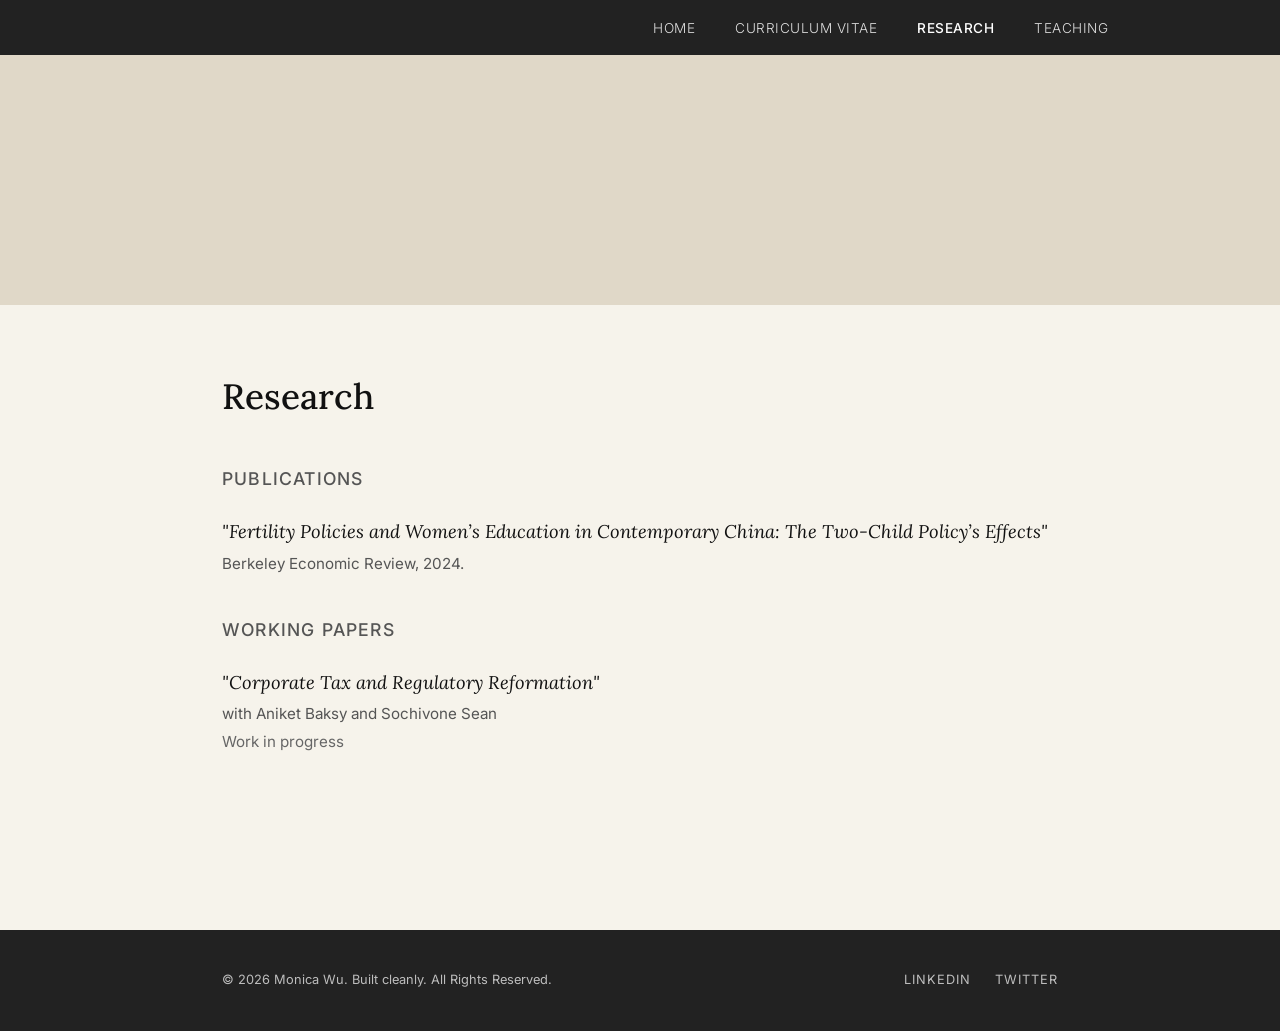
==== research.html @ ae2a8558 "refactor: split single-page layout into multi-page layout (Home, Research, Teaching)" ====
<!DOCTYPE html>
<html lang="en">

<head>
    <meta charset="UTF-8">
    <meta name="viewport" content="width=device-width, initial-scale=1.0">
    <title>Research | Monica Wu</title>
    <link rel="stylesheet" href="style.css">
    <link rel="preconnect" href="https://fonts.googleapis.com">
    <link rel="preconnect" href="https://fonts.gstatic.com" crossorigin>
    <link
        href="https://fonts.googleapis.com/css2?family=Lora:ital,wght@0,400;0,500;0,600;1,400&family=Inter:wght@300;400;500&display=swap"
        rel="stylesheet">
</head>

<body>
    <header class="navbar">
        <div class="nav-container">
            <ul class="nav-links">
                <li><a href="index.html">Home</a></li>
                <li><a href="CV_Monica_Wu.pdf" target="_blank">Curriculum Vitae</a></li>
                <li><a href="research.html" class="active">Research</a></li>
                <li><a href="teaching.html">Teaching</a></li>
            </ul>
        </div>
    </header>

    <div class="hero-banner"></div>

    <main class="container page-content fade-in">
        <section class="content-section" style="border-top: none; padding-top: 0;">
            <h2 class="section-title">Research</h2>

            <div class="research-category">
                <h3>Publications</h3>
                <div class="paper-item">
                    <a href="#" class="paper-title">"Fertility Policies and Women’s Education in Contemporary China: The
                        Two-Child Policy’s Effects"</a>
                    <p class="paper-authors">Berkeley Economic Review, 2024.</p>
                </div>
            </div>

            <div class="research-category" style="margin-top: 2.5rem;">
                <h3>Working Papers</h3>
                <div class="paper-item">
                    <a href="#" class="paper-title">"Corporate Tax and Regulatory Reformation"</a>
                    <p class="paper-authors">with Aniket Baksy and Sochivone Sean</p>
                    <p class="paper-status">Work in progress</p>
                </div>
            </div>
        </section>
    </main>

    <footer>
        <div class="footer-content">
            <p>© 2026 Monica Wu. Built cleanly. All Rights Reserved.</p>
            <div class="social-links">
                <a href="#" title="LinkedIn">LinkedIn</a>
                <a href="#" title="Twitter">Twitter</a>
            </div>
        </div>
    </footer>

    <script src="script.js"></script>
</body>

</html>
---- style.css ----
:root {
    --bg-color: #f6f3eb;
    /* Soft beige, mimicking the Wix template (#EBE0CF) */
    --header-bg: #222222;
    /* Charcoal black */
    --text-main: #333333;
    --text-light: #555555;
    --accent-color: #111111;
    --font-serif: 'Lora', Georgia, serif;
    --font-sans: 'Inter', Helvetica, Arial, sans-serif;
}

* {
    margin: 0;
    padding: 0;
    box-sizing: border-box;
}

html {
    scroll-behavior: smooth;
    font-family: var(--font-sans);
    background-color: var(--bg-color);
    color: var(--text-main);
    line-height: 1.6;
}

/* Typography styles */
h1,
h2,
h3,
.name,
.section-title,
.paper-title {
    font-family: var(--font-serif);
    color: var(--text-main);
    font-weight: normal;
    /* Academic styles usually rely on styling over bolding */
}

a {
    text-decoration: none;
    color: inherit;
    transition: color 0.3s ease;
}

a:hover {
    color: #777;
}

/* Utility classes */
.container {
    max-width: 900px;
    margin: 0 auto;
    padding: 4rem 2rem;
}

/* Header & Nav */
.navbar {
    background-color: var(--header-bg);
    position: sticky;
    top: 0;
    width: 100%;
    z-index: 1000;
}

.nav-container {
    max-width: 1000px;
    margin: 0 auto;
    padding: 0 2rem;
    height: 55px;
    display: flex;
    align-items: center;
    justify-content: flex-end;
    /* Align links to the right */
}

.nav-links {
    display: flex;
    list-style: none;
    gap: 2.5rem;
}

.nav-links a {
    color: #ffffff;
    font-family: var(--font-sans);
    font-size: 0.85rem;
    font-weight: 300;
    letter-spacing: 0.5px;
    opacity: 0.85;
    text-transform: uppercase;
}

.nav-links a:hover,
.nav-links a.active {
    opacity: 1;
    font-weight: 500;
}

/* Hero Banner */
.hero-banner {
    width: 100%;
    height: 250px;
    background-color: #e0d8c8;
    background-image: url('https://upload.wikimedia.org/wikipedia/commons/thumb/1/1a/Old_Arts_Building%2C_Melbourne_University.jpg/1200px-Old_Arts_Building%2C_Melbourne_University.jpg');
    background-size: cover;
    background-position: center 30%;
}

/* Profile Section (Home) */
.profile-section {
    display: flex;
    gap: 4rem;
    margin-bottom: 5rem;
    align-items: flex-start;
}

.profile-left {
    flex: 0 0 280px;
}

.profile-img {
    width: 100%;
    aspect-ratio: 1 / 1;
    object-fit: cover;
    border-radius: 50%;
    border: 1px solid #dcd7c9;
    box-shadow: 0 4px 15px rgba(0, 0, 0, 0.05);
    display: block;
    background-color: #eaeaea;
}

.profile-right {
    flex: 1;
    padding-top: 0.5rem;
}

.name {
    font-size: 3.2rem;
    margin-bottom: 0.5rem;
    font-style: italic;
}

.title {
    font-family: var(--font-sans);
    font-size: 1.15rem;
    font-weight: 500;
    color: var(--text-light);
    margin-bottom: 0.2rem;
}

.department {
    font-family: var(--font-sans);
    font-size: 1rem;
    font-weight: 400;
    color: var(--text-light);
    margin-bottom: 2.5rem;
}

.research-interests,
.contact-info {
    margin-bottom: 2rem;
    font-size: 0.95rem;
}

.research-interests p,
.contact-info p {
    margin-bottom: 0.4rem;
}

/* Button */
.btn {
    display: inline-block;
    padding: 0.7rem 2.5rem;
    font-family: var(--font-sans);
    font-size: 0.85rem;
    font-weight: 500;
    border: 1px solid var(--accent-color);
    color: var(--accent-color);
    background: transparent;
    transition: all 0.3s ease;
    text-transform: uppercase;
    letter-spacing: 1px;
    cursor: pointer;
}

.btn:hover {
    background: var(--header-bg);
    color: white;
}

/* Content Sections */
.content-section {
    margin-bottom: 4rem;
    padding-top: 3rem;
    /* Soft divider line */
    border-top: 1px solid #d8d2c3;
}

.section-title {
    font-size: 2.2rem;
    margin-bottom: 2.5rem;
    color: var(--accent-color);
    font-weight: 500;
}

.research-category h3 {
    font-family: var(--font-sans);
    font-size: 1.1rem;
    text-transform: uppercase;
    letter-spacing: 1.2px;
    margin-bottom: 1.5rem;
    color: var(--text-light);
    font-weight: 500;
}

.paper-item {
    margin-bottom: 1.8rem;
}

.paper-title {
    font-size: 1.15rem;
    color: var(--accent-color);
    display: inline-block;
    margin-bottom: 0.3rem;
    font-style: italic;
}

.paper-title:hover {
    text-decoration: underline;
    text-underline-offset: 3px;
}

.paper-authors {
    font-size: 0.95rem;
    color: var(--text-light);
}

.paper-status {
    font-size: 0.95rem;
    color: #666;
    margin-top: 0.2rem;
}

.teaching-item {
    font-size: 1rem;
    margin-bottom: 1rem;
}

/* Footer */
footer {
    background-color: var(--header-bg);
    color: #ffffff;
    padding: 2.5rem 0;
    margin-top: 3rem;
}

.footer-content {
    max-width: 900px;
    margin: 0 auto;
    padding: 0 2rem;
    display: flex;
    justify-content: space-between;
    align-items: center;
    font-size: 0.8rem;
    opacity: 0.7;
    font-family: var(--font-sans);
}

.social-links {
    display: flex;
    gap: 1.5rem;
}

.social-links a {
    color: white;
    text-transform: uppercase;
    letter-spacing: 1px;
}

.social-links a:hover {
    text-decoration: underline;
    opacity: 1;
}

/* Animations */
.fade-in {
    opacity: 0;
    transform: translateY(15px);
    transition: opacity 0.8s ease-out, transform 0.8s ease-out;
}

.fade-in.visible {
    opacity: 1;
    transform: translateY(0);
}

/* Responsive */
@media screen and (max-width: 768px) {
    .profile-section {
        flex-direction: column;
        gap: 2.5rem;
    }

    .profile-left {
        flex: 0 0 auto;
        width: 100%;
        max-width: 300px;
    }

    .nav-links {
        gap: 1rem;
    }

    .nav-links a {
        font-size: 0.75rem;
    }

    .footer-content {
        flex-direction: column;
        gap: 1rem;
        text-align: center;
    }
}
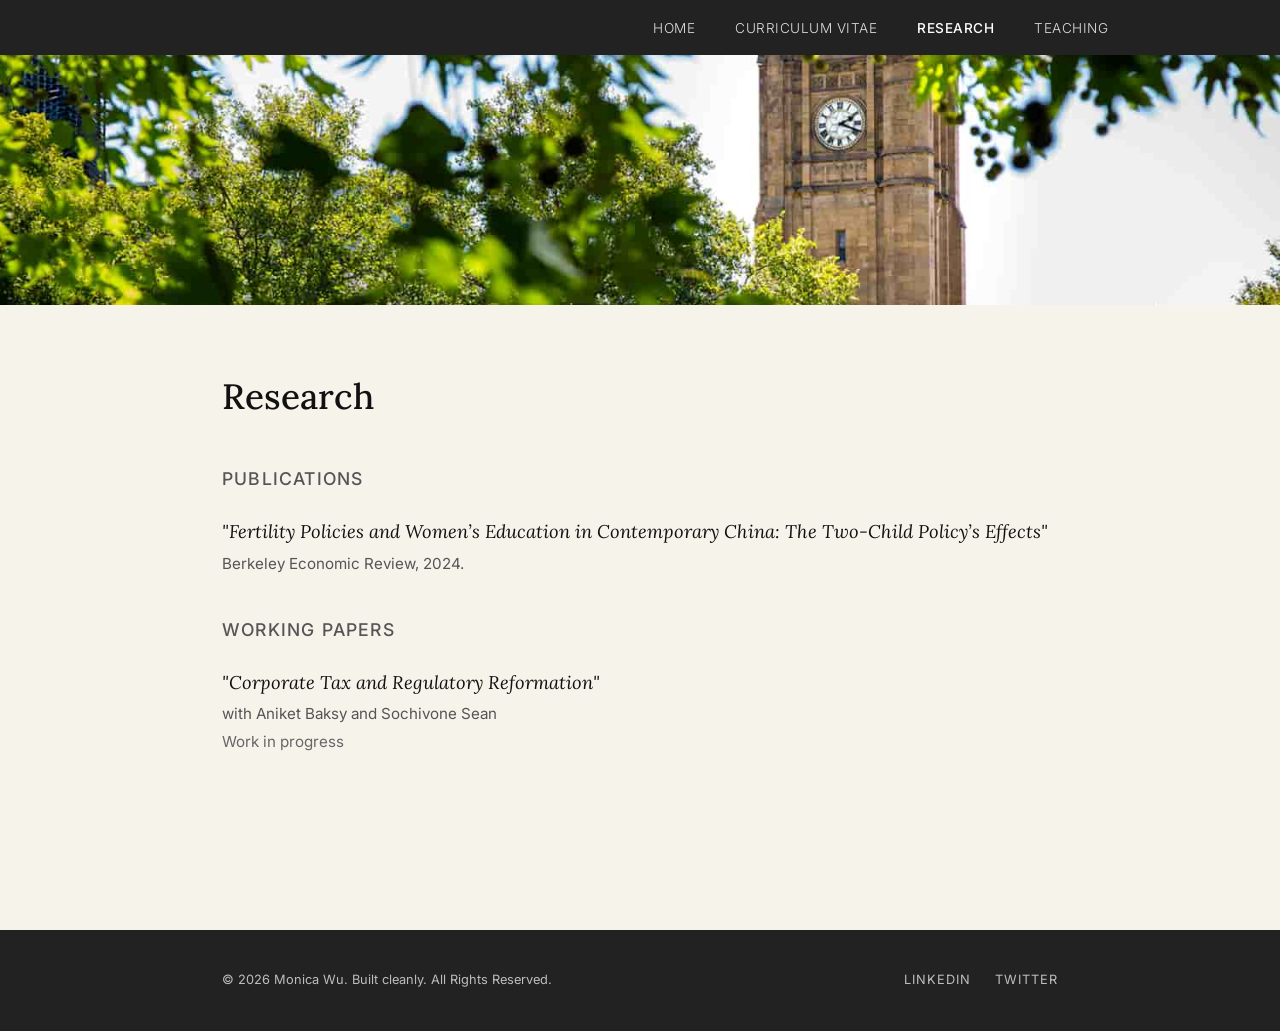
==== commit 078bf8ed: "feat: add dedicated cv.html page to embed PDF resume while maintaining nav" ====
--- a/research.html
+++ b/research.html
@@ -18,7 +18,7 @@
         <div class="nav-container">
             <ul class="nav-links">
                 <li><a href="index.html">Home</a></li>
-                <li><a href="CV_Monica_Wu.pdf" target="_blank">Curriculum Vitae</a></li>
+                <li><a href="cv.html">Curriculum Vitae</a></li>
                 <li><a href="research.html" class="active">Research</a></li>
                 <li><a href="teaching.html">Teaching</a></li>
             </ul>
--- a/style.css
+++ b/style.css
@@ -101,7 +101,7 @@
     width: 100%;
     height: 250px;
     background-color: #e0d8c8;
-    background-image: url('https://upload.wikimedia.org/wikipedia/commons/thumb/1/1a/Old_Arts_Building%2C_Melbourne_University.jpg/1200px-Old_Arts_Building%2C_Melbourne_University.jpg');
+    background-image: url('Unimelb.jpg');
     background-size: cover;
     background-position: center 30%;
 }
@@ -120,9 +120,7 @@
 
 .profile-img {
     width: 100%;
-    aspect-ratio: 1 / 1;
-    object-fit: cover;
-    border-radius: 50%;
+    object-fit: contain;
     border: 1px solid #dcd7c9;
     box-shadow: 0 4px 15px rgba(0, 0, 0, 0.05);
     display: block;
@@ -131,13 +129,11 @@
 
 .profile-right {
     flex: 1;
-    padding-top: 0.5rem;
 }
 
 .name {
     font-size: 3.2rem;
     margin-bottom: 0.5rem;
-    font-style: italic;
 }
 
 .title {
